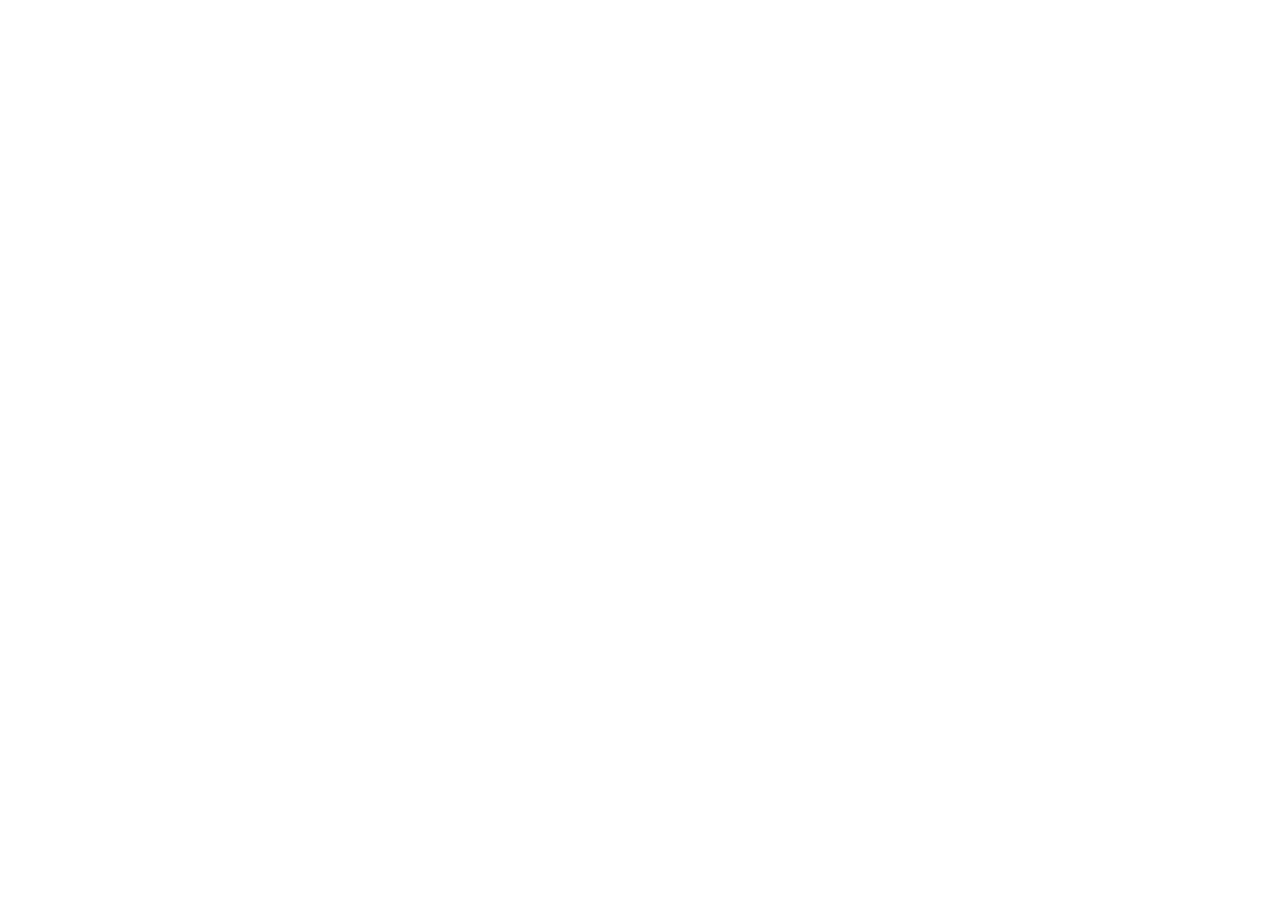
==== essay/index.html @ 63b441a9 "Add Opening Shift Redirect" ====
<!DOCTYPE html>
<html lang="en">
<head>
  <meta charset="UTF-8" />
  <meta name="viewport" content="width=device-width, initial-scale=1.0" />
  <title>Photo Essay — Anne Kerr Photography</title>

  <!-- Redirect to Adobe Express photo essay -->
  <meta http-equiv="refresh" content="1; url=https://new.express.adobe.com/webpage/jSNy2kYH9xELf" />

  <link rel="preconnect" href="https://fonts.googleapis.com" />
  <link rel="stylesheet" href="https://fonts.googleapis.com/css2?family=Cormorant+Garamond:wght@300;400&family=Raleway:wght@300;400&display=swap" />

  <style>
    :root {
      --font-heading: 'Cormorant Garamond', Georgia, serif;
      --font-body: 'Raleway', sans-serif;
      --color-text: #333;
      --color-muted: #888;
      --color-accent: #b09090;
    }

    *, *::before, *::after { box-sizing: border-box; margin: 0; padding: 0; }

    html, body {
      height: 100%;
      font-family: var(--font-body);
      font-weight: 300;
      color: var(--color-text);
      background: #fff;
    }

    body {
      display: flex;
      flex-direction: column;
      align-items: center;
      justify-content: center;
      min-height: 100vh;
      text-align: center;
      padding: 2rem;
    }

    .brand {
      font-family: var(--font-heading);
      font-weight: 300;
      font-size: 1.1rem;
      letter-spacing: 0.12em;
      text-transform: uppercase;
      color: var(--color-muted);
      margin-bottom: 3rem;
    }

    h1 {
      font-family: var(--font-heading);
      font-weight: 300;
      font-size: 2.2rem;
      letter-spacing: 0.04em;
      margin-bottom: 1rem;
    }

    p {
      font-size: 0.9rem;
      color: var(--color-muted);
      letter-spacing: 0.06em;
      margin-bottom: 2.5rem;
    }

    .direct-link {
      display: inline-block;
      font-family: var(--font-body);
      font-size: 0.75rem;
      font-weight: 400;
      letter-spacing: 0.14em;
      text-transform: uppercase;
      color: var(--color-accent);
      border-bottom: 1px solid var(--color-accent);
      padding-bottom: 2px;
      text-decoration: none;
      transition: color 0.2s;
    }

    .direct-link:hover { color: var(--color-text); border-color: var(--color-text); }

    .back-link {
      position: fixed;
      bottom: 2rem;
      left: 50%;
      transform: translateX(-50%);
      font-size: 0.75rem;
      letter-spacing: 0.1em;
      color: var(--color-muted);
      text-decoration: none;
    }

    .back-link:hover { color: var(--color-text); }
  </style>
</head>
<body>

  <div class="brand">Anne Kerr Photography</div>

  <h1>Opening Photo Essay</h1>
  <p>You will be redirected momentarily&hellip;</p>

  <a class="direct-link" href="https://new.express.adobe.com/webpage/jSNy2kYH9xELf">
    Open essay directly &rarr;
  </a>

  <a class="back-link" href="../index.html">&larr; Back to portfolio</a>

  <script>
    // Immediate JS redirect as primary method; meta refresh above is the fallback
    window.location.replace("https://new.express.adobe.com/webpage/jSNy2kYH9xELf");
  </script>

</body>
</html>
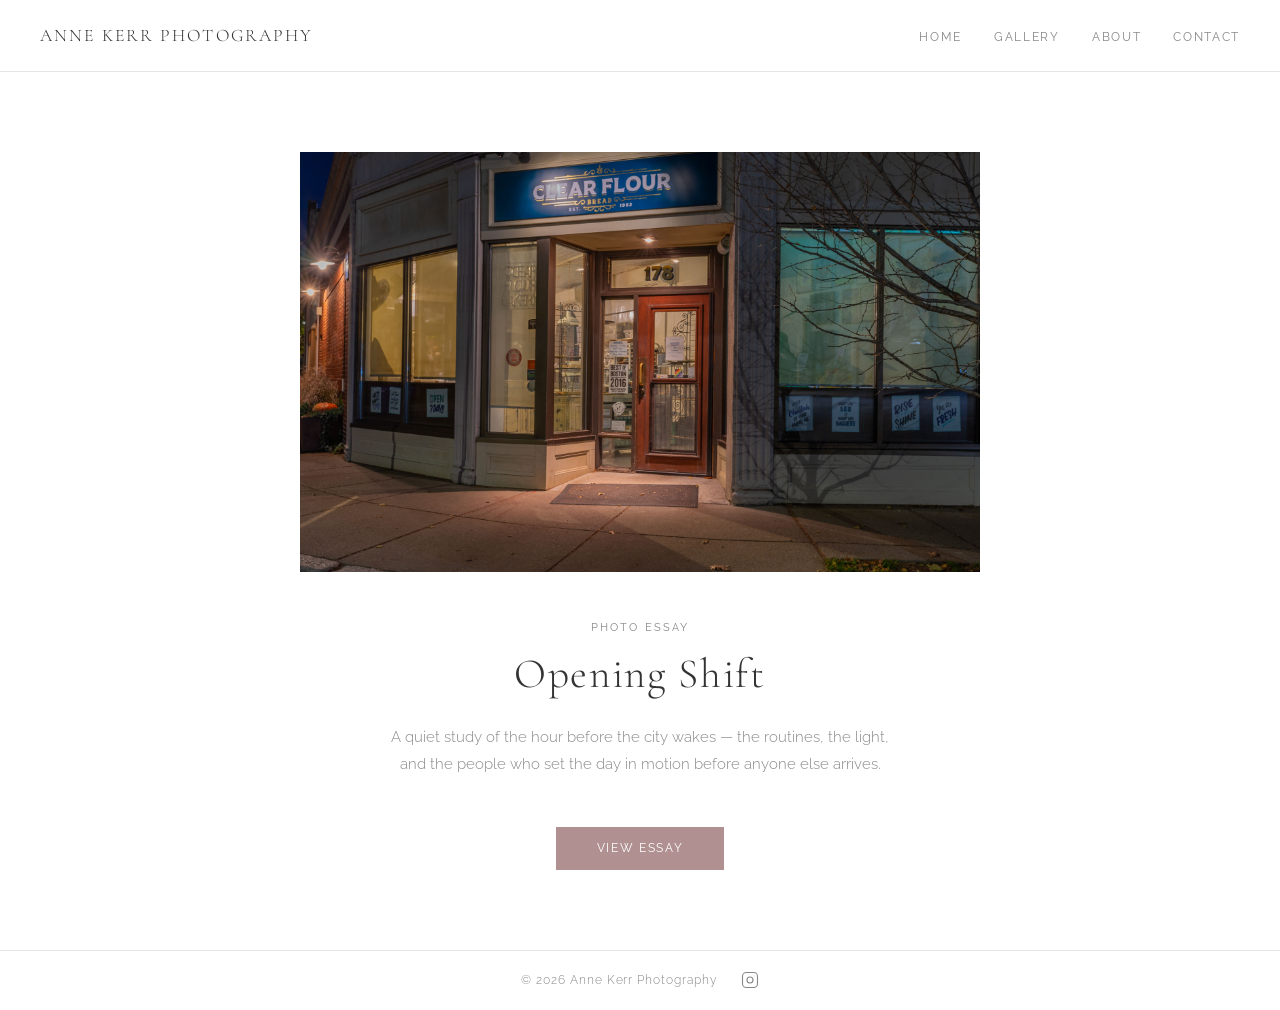
==== commit 475c1b87: "Create local landing page for photo essay" ====
--- a/essay/index.html
+++ b/essay/index.html
@@ -4,9 +4,6 @@
   <meta charset="UTF-8" />
   <meta name="viewport" content="width=device-width, initial-scale=1.0" />
   <title>Photo Essay — Anne Kerr Photography</title>
-
-  <!-- Redirect to Adobe Express photo essay -->
-  <meta http-equiv="refresh" content="1; url=https://new.express.adobe.com/webpage/jSNy2kYH9xELf" />
 
   <link rel="preconnect" href="https://fonts.googleapis.com" />
   <link rel="stylesheet" href="https://fonts.googleapis.com/css2?family=Cormorant+Garamond:wght@300;400&family=Raleway:wght@300;400&display=swap" />
@@ -18,100 +15,217 @@
       --color-text: #333;
       --color-muted: #888;
       --color-accent: #b09090;
+      --color-border: #e5e5e5;
+      --color-white: #fff;
+      --nav-height: 72px;
     }
 
     *, *::before, *::after { box-sizing: border-box; margin: 0; padding: 0; }
 
     html, body {
-      height: 100%;
       font-family: var(--font-body);
       font-weight: 300;
       color: var(--color-text);
       background: #fff;
     }
 
-    body {
-      display: flex;
-      flex-direction: column;
+    /* ── NAV ── */
+    .nav-page {
+      position: fixed;
+      top: 0; left: 0; right: 0;
+      height: var(--nav-height);
+      background: var(--color-white);
+      border-bottom: 1px solid var(--color-border);
+      display: flex;
       align-items: center;
-      justify-content: center;
-      min-height: 100vh;
-      text-align: center;
-      padding: 2rem;
-    }
-
-    .brand {
+      justify-content: space-between;
+      padding: 0 2.5rem;
+      z-index: 100;
+    }
+
+    .nav-brand {
       font-family: var(--font-heading);
       font-weight: 300;
       font-size: 1.1rem;
       letter-spacing: 0.12em;
       text-transform: uppercase;
-      color: var(--color-muted);
+      color: var(--color-text);
+      text-decoration: none;
+    }
+
+    .nav-links {
+      list-style: none;
+      display: flex;
+      gap: 2rem;
+    }
+
+    .nav-links a {
+      font-size: 0.75rem;
+      font-weight: 400;
+      letter-spacing: 0.14em;
+      text-transform: uppercase;
+      color: var(--color-muted);
+      text-decoration: none;
+      transition: color 0.2s;
+    }
+
+    .nav-links a:hover,
+    .nav-links a.active { color: var(--color-text); }
+
+    /* ── MAIN ── */
+    main {
+      margin-top: var(--nav-height);
+      min-height: calc(100vh - var(--nav-height) - 60px);
+      display: flex;
+      align-items: center;
+      justify-content: center;
+      padding: 5rem 2rem;
+    }
+
+    .essay-card {
+      max-width: 680px;
+      width: 100%;
+      text-align: center;
+    }
+
+    /* Optional preview image */
+    .essay-preview {
+      width: 100%;
+      max-height: 420px;
+      object-fit: cover;
       margin-bottom: 3rem;
+      display: block;
+    }
+
+    .essay-label {
+      font-size: 0.7rem;
+      font-weight: 400;
+      letter-spacing: 0.18em;
+      text-transform: uppercase;
+      color: var(--color-muted);
+      margin-bottom: 1rem;
     }
 
     h1 {
       font-family: var(--font-heading);
       font-weight: 300;
-      font-size: 2.2rem;
+      font-size: 2.6rem;
       letter-spacing: 0.04em;
-      margin-bottom: 1rem;
-    }
-
-    p {
-      font-size: 0.9rem;
-      color: var(--color-muted);
-      letter-spacing: 0.06em;
-      margin-bottom: 2.5rem;
-    }
-
-    .direct-link {
+      margin-bottom: 1.5rem;
+      line-height: 1.2;
+    }
+
+    .essay-description {
+      font-size: 0.95rem;
+      line-height: 1.8;
+      color: var(--color-muted);
+      margin-bottom: 3rem;
+      max-width: 520px;
+      margin-left: auto;
+      margin-right: auto;
+    }
+
+    .btn-essay {
       display: inline-block;
       font-family: var(--font-body);
       font-size: 0.75rem;
       font-weight: 400;
       letter-spacing: 0.14em;
       text-transform: uppercase;
+      color: var(--color-white);
+      background: var(--color-accent);
+      border: 1px solid var(--color-accent);
+      padding: 0.85rem 2.5rem;
+      text-decoration: none;
+      transition: background 0.25s, color 0.25s;
+    }
+
+    .btn-essay:hover {
+      background: transparent;
       color: var(--color-accent);
-      border-bottom: 1px solid var(--color-accent);
-      padding-bottom: 2px;
-      text-decoration: none;
-      transition: color 0.2s;
-    }
-
-    .direct-link:hover { color: var(--color-text); border-color: var(--color-text); }
-
-    .back-link {
-      position: fixed;
-      bottom: 2rem;
-      left: 50%;
-      transform: translateX(-50%);
+    }
+
+    /* ── FOOTER ── */
+    footer {
+      height: 60px;
+      display: flex;
+      align-items: center;
+      justify-content: center;
+      gap: 1.5rem;
+      border-top: 1px solid var(--color-border);
       font-size: 0.75rem;
-      letter-spacing: 0.1em;
-      color: var(--color-muted);
-      text-decoration: none;
-    }
-
-    .back-link:hover { color: var(--color-text); }
+      letter-spacing: 0.08em;
+      color: var(--color-muted);
+    }
+
+    footer a {
+      color: var(--color-muted);
+      text-decoration: none;
+    }
+
+    footer a:hover { color: var(--color-text); }
+
+    .footer-instagram svg {
+      width: 18px;
+      height: 18px;
+      vertical-align: middle;
+    }
+
+    @media (max-width: 600px) {
+      .nav-links { gap: 1.2rem; }
+      h1 { font-size: 1.9rem; }
+      .essay-preview { max-height: 260px; }
+    }
   </style>
 </head>
 <body>
 
-  <div class="brand">Anne Kerr Photography</div>
-
-  <h1>Opening Photo Essay</h1>
-  <p>You will be redirected momentarily&hellip;</p>
-
-  <a class="direct-link" href="https://new.express.adobe.com/webpage/jSNy2kYH9xELf">
-    Open essay directly &rarr;
-  </a>
-
-  <a class="back-link" href="../index.html">&larr; Back to portfolio</a>
-
-  <script>
-    // Immediate JS redirect as primary method; meta refresh above is the fallback
-    window.location.replace("https://new.express.adobe.com/webpage/jSNy2kYH9xELf");
-  </script>
+  <nav class="nav-page">
+    <a class="nav-brand" href="../index.html">Anne Kerr Photography</a>
+    <ul class="nav-links">
+      <li><a href="../index.html">Home</a></li>
+      <li><a href="../gallery.html">Gallery</a></li>
+      <li><a href="../about.html">About</a></li>
+      <li><a href="../contact.html">Contact</a></li>
+    </ul>
+  </nav>
+
+  <main>
+    <div class="essay-card">
+
+      <!-- PREVIEW IMAGE
+           Replace the src with whichever image you'd like to use as a cover.
+           Remove this <img> tag entirely if you prefer no preview image. -->
+      <img class="essay-preview"
+           src="../images/thumbnails/openingshift.jpg"
+           alt="Opening shift — a scene from the photo essay" />
+
+      <p class="essay-label">Photo Essay</p>
+      <h1>Opening Shift</h1>
+
+      <p class="essay-description">
+        <!-- Replace this text with a brief description of the essay. -->
+        A quiet study of the hour before the city wakes — the routines, the light,
+        and the people who set the day in motion before anyone else arrives.
+      </p>
+
+      <a class="btn-essay" href="https://new.express.adobe.com/webpage/jSNy2kYH9xELf"
+         target="_blank" rel="noopener">View Essay</a>
+
+    </div>
+  </main>
+
+  <footer>
+    <span>© 2026 Anne Kerr Photography</span>
+    <a href="https://www.instagram.com/annetkerr/" target="_blank" class="footer-instagram" aria-label="Instagram">
+      <svg xmlns="http://www.w3.org/2000/svg" viewBox="0 0 24 24" fill="none"
+           stroke="currentColor" stroke-width="1.5" stroke-linecap="round" stroke-linejoin="round">
+        <rect x="2" y="2" width="20" height="20" rx="5" ry="5"/>
+        <circle cx="12" cy="12" r="4"/>
+        <circle cx="17.5" cy="6.5" r="0.5" fill="currentColor" stroke="none"/>
+      </svg>
+    </a>
+  </footer>
 
 </body>
 </html>
